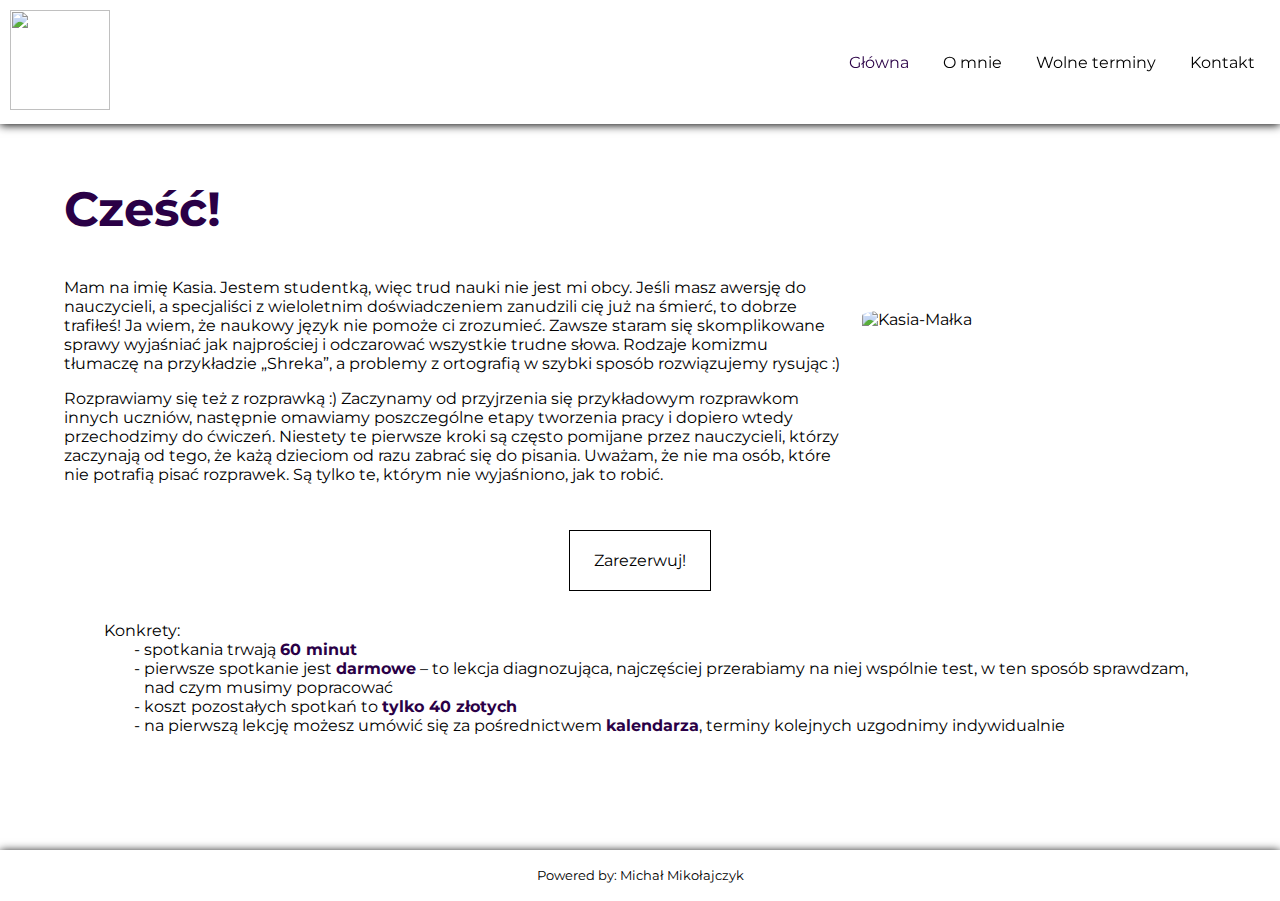
==== index.html @ e51d5c93 "Add files via upload" ====
<!DOCTYPE html>
<html lang="pl">
  <head>
    <meta charset="UTF-8" />
    <meta http-equiv="X-UA-Compatible" content="IE=edge" />
    <meta name="viewport" content="width=device-width, initial-scale=1.0" />
    <title>Katarzyna Małka</title>
    <link rel="stylesheet" href="./style.css" type="text/css" />
    <link rel="preconnect" href="https://fonts.googleapis.com" />
    <link rel="preconnect" href="https://fonts.gstatic.com" crossorigin />
    <link
      href="https://fonts.googleapis.com/css2?family=Montserrat:ital,wght@0,300;0,500;0,700;1,300;1,500;1,700&display=swap"
      rel="stylesheet"
    />
  </head>
  <body>
    <header class="header">
      <a href="index.html"><img src="./img/cat.jpg" class="header__logo" /></a>
      <div class="menu">
        <a class="menu__item menu__item--active" href="./index.html">Główna</a>
        <a class="menu__item" href="./o-mnie.html">O mnie</a>
        <a class="menu__item" href="./wolne-terminy.html">Wolne terminy</a>
        <a class="menu__item" href="./kontakt.html">Kontakt</a>
      </div>
    </header>
    <main class="main-content">
      <div class="hero">
        <div class="hero__text">
          <h2 class="heading">Cześć!</h2>
          <p>
            Mam na imię Kasia. Jestem studentką, więc trud nauki nie jest mi
            obcy. Jeśli masz awersję do nauczycieli, a specjaliści z wieloletnim
            doświadczeniem zanudzili cię już na śmierć, to dobrze trafiłeś! Ja
            wiem, że naukowy język nie pomoże ci zrozumieć. Zawsze staram się
            skomplikowane sprawy wyjaśniać jak najprościej i odczarować
            wszystkie trudne słowa. Rodzaje komizmu tłumaczę na przykładzie
            „Shreka”, a problemy z ortografią w szybki sposób rozwiązujemy
            rysując :)
          </p>
          <p>
            Rozprawiamy się też z rozprawką :) Zaczynamy od przyjrzenia się
            przykładowym rozprawkom innych uczniów, następnie omawiamy
            poszczególne etapy tworzenia pracy i dopiero wtedy przechodzimy do
            ćwiczeń. Niestety te pierwsze kroki są często pomijane przez
            nauczycieli, którzy zaczynają od tego, że każą dzieciom od razu
            zabrać się do pisania. Uważam, że nie ma osób, które nie potrafią
            pisać rozprawek. Są tylko te, którym nie wyjaśniono, jak to robić.
          </p>
        </div>
        <div class="hero__image-holder">
          <img class="hero__image" src="./img/prof.webp" alt="Kasia-Małka" />
        </div>
      </div>
      <div class="cta">
        <a class="cta__button" href="./wolne-terminy.html">Zarezerwuj!</a>
      </div>
      <div class="specifics">
        <ul class="specifics__list specifics__list--no-list-style">
          <li>
            Konkrety:
            <ul class="specifics__list">
              <li>spotkania trwają <span class="bold">60 minut</span></li>
              <li>
                pierwsze spotkanie jest <span class="bold">darmowe</span> – to
                lekcja diagnozująca, najczęściej przerabiamy na niej wspólnie
                test, w ten sposób sprawdzam, nad czym musimy popracować
              </li>
              <li>
                koszt pozostałych spotkań to
                <span class="bold">tylko 40 złotych</span>
              </li>
              <li>
                na pierwszą lekcję możesz umówić się za pośrednictwem
                <span class="bold">kalendarza</span>, terminy kolejnych
                uzgodnimy indywidualnie
              </li>
            </ul>
          </li>
        </ul>
      </div>
    </main>
    <footer class="footer">
      <div class="copyright">
        <p>
          Powered by:
          <a class="copyright__link" href="mailto:m.michal2003@gmail.com"
            >Michał Mikołajczyk</a
          >
        </p>
      </div>
    </footer>
  </body>
</html>
---- style.css ----
html{font-family:"Montserrat",sans-serif}body{margin:0}.bold{font-weight:700;color:#2a0046}a{text-decoration:none}.heading{font-size:3rem;color:#2a0046}.heading--center{text-align:center}.header{background-color:rgba(0,0,0,0);-webkit-backdrop-filter:blur(5px);backdrop-filter:blur(5px);display:flex;justify-content:space-between;align-items:center;padding:10px;position:fixed;width:calc(100% - 20px);box-shadow:0px 1px 9px}.header__logo{width:100px;height:100px}.menu__item{color:#000;margin:0 15px;transition:.5s}.menu__item--active{color:#2a0046}.menu__item:hover{color:#2a0046}.main-content{padding-top:140px;background-color:#fff;color:#000;min-height:calc(100vh - 190px)}.hero{width:90%;margin:auto;display:flex;align-items:center}.hero__text{width:70%}.hero__image-holder{width:30%;margin:20px}.hero__image{width:100%;border-radius:30% 1%}.cta{margin:30px 0}.cta__button{display:block;width:100px;text-align:center;color:#000;padding:20px;margin:0px auto;border:1px solid #000;transition:.5s}.cta__button:hover{background-color:#2a0046;color:#fff;border:1px solid #2a0046}.specifics{display:block;width:90%;margin:auto}.specifics__list{list-style-type:"- "}.specifics__list--no-list-style{list-style:none}.google-calendar{display:block;margin:auto}.footer{box-shadow:0px 1px 9px;padding:5px;font-size:.8em}.copyright{display:block;margin:0 auto;width:270px;text-align:center}.copyright__link{color:#000;transition:.5s}.copyright__link:hover{color:#2a0046}
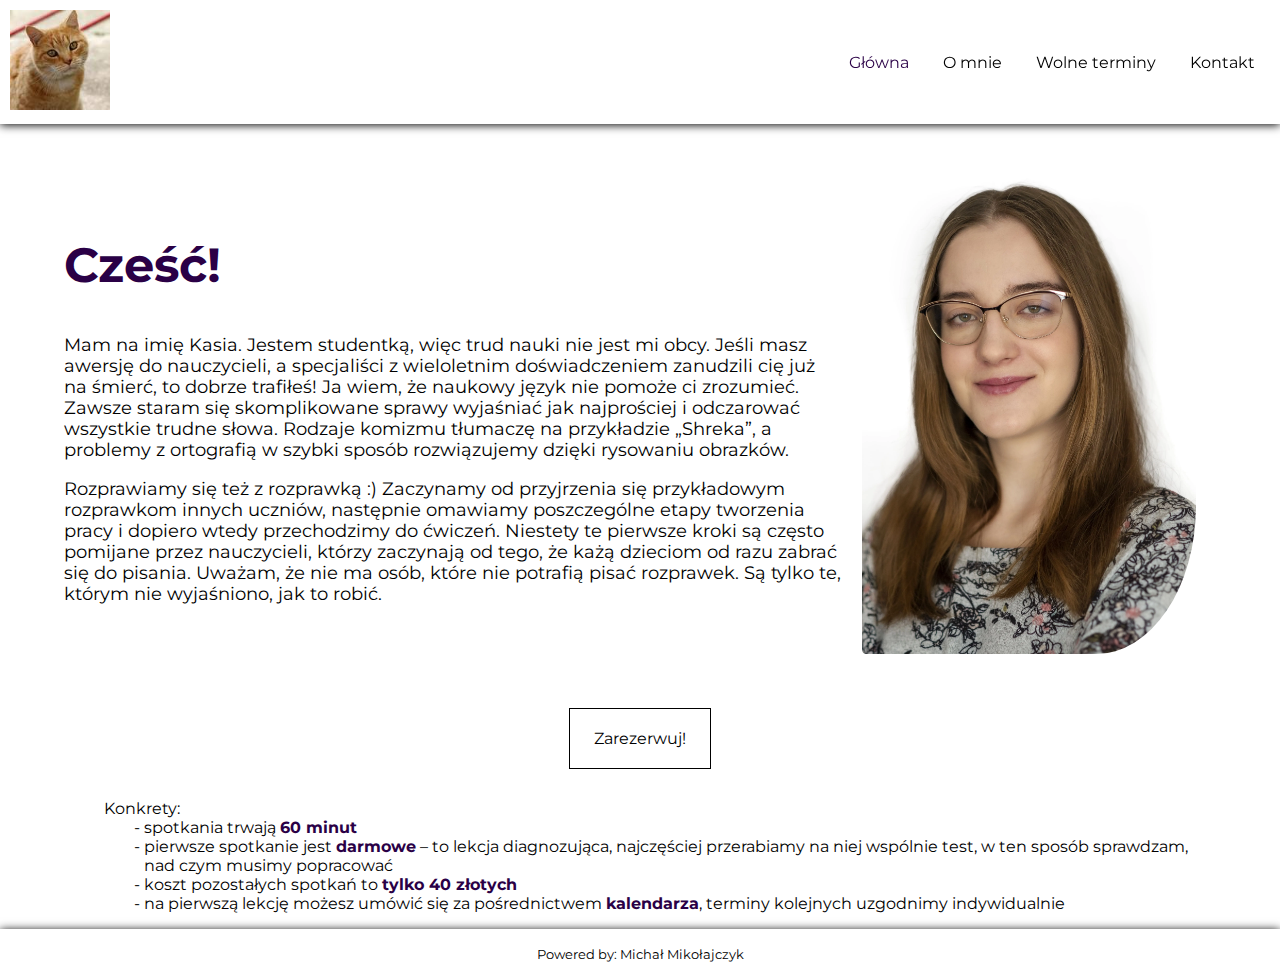
==== commit 5492cc12: "Add files via upload" ====
--- a/index.html
+++ b/index.html
@@ -15,9 +15,9 @@
   </head>
   <body>
     <header class="header">
-      <a href="index.html"><img src="./img/cat.jpg" class="header__logo" /></a>
+      <a href="./"><img src="./img/cat.jpg" class="header__logo" /></a>
       <div class="menu">
-        <a class="menu__item menu__item--active" href="./index.html">Główna</a>
+        <a class="menu__item menu__item--active" href="./">Główna</a>
         <a class="menu__item" href="./o-mnie.html">O mnie</a>
         <a class="menu__item" href="./wolne-terminy.html">Wolne terminy</a>
         <a class="menu__item" href="./kontakt.html">Kontakt</a>
@@ -27,7 +27,7 @@
       <div class="hero">
         <div class="hero__text">
           <h2 class="heading">Cześć!</h2>
-          <p>
+          <p class="text">
             Mam na imię Kasia. Jestem studentką, więc trud nauki nie jest mi
             obcy. Jeśli masz awersję do nauczycieli, a specjaliści z wieloletnim
             doświadczeniem zanudzili cię już na śmierć, to dobrze trafiłeś! Ja
@@ -35,9 +35,9 @@
             skomplikowane sprawy wyjaśniać jak najprościej i odczarować
             wszystkie trudne słowa. Rodzaje komizmu tłumaczę na przykładzie
             „Shreka”, a problemy z ortografią w szybki sposób rozwiązujemy
-            rysując :)
+            dzięki rysowaniu obrazków.
           </p>
-          <p>
+          <p class="text">
             Rozprawiamy się też z rozprawką :) Zaczynamy od przyjrzenia się
             przykładowym rozprawkom innych uczniów, następnie omawiamy
             poszczególne etapy tworzenia pracy i dopiero wtedy przechodzimy do
--- a/style.css
+++ b/style.css
@@ -1 +1 @@
-html{font-family:"Montserrat",sans-serif}body{margin:0}.bold{font-weight:700;color:#2a0046}a{text-decoration:none}.heading{font-size:3rem;color:#2a0046}.heading--center{text-align:center}.header{background-color:rgba(0,0,0,0);-webkit-backdrop-filter:blur(5px);backdrop-filter:blur(5px);display:flex;justify-content:space-between;align-items:center;padding:10px;position:fixed;width:calc(100% - 20px);box-shadow:0px 1px 9px}.header__logo{width:100px;height:100px}.menu__item{color:#000;margin:0 15px;transition:.5s}.menu__item--active{color:#2a0046}.menu__item:hover{color:#2a0046}.main-content{padding-top:140px;background-color:#fff;color:#000;min-height:calc(100vh - 190px)}.hero{width:90%;margin:auto;display:flex;align-items:center}.hero__text{width:70%}.hero__image-holder{width:30%;margin:20px}.hero__image{width:100%;border-radius:30% 1%}.cta{margin:30px 0}.cta__button{display:block;width:100px;text-align:center;color:#000;padding:20px;margin:0px auto;border:1px solid #000;transition:.5s}.cta__button:hover{background-color:#2a0046;color:#fff;border:1px solid #2a0046}.specifics{display:block;width:90%;margin:auto}.specifics__list{list-style-type:"- "}.specifics__list--no-list-style{list-style:none}.google-calendar{display:block;margin:auto}.footer{box-shadow:0px 1px 9px;padding:5px;font-size:.8em}.copyright{display:block;margin:0 auto;width:270px;text-align:center}.copyright__link{color:#000;transition:.5s}.copyright__link:hover{color:#2a0046}+html{font-family:"Montserrat",sans-serif}body{margin:0}.bold{font-weight:700;color:#2a0046}a{text-decoration:none}.heading{font-size:3rem;color:#2a0046}.heading--center{text-align:center}.text{font-size:1.1em}.header{background-color:rgba(0,0,0,0);-webkit-backdrop-filter:blur(5px);backdrop-filter:blur(5px);display:flex;justify-content:space-between;align-items:center;padding:10px;position:fixed;width:calc(100% - 20px);box-shadow:0px 1px 9px}.header__logo{width:100px;height:100px}.menu__item{color:#000;margin:0 15px;transition:.5s}.menu__item--active{color:#2a0046}.menu__item:hover{color:#2a0046}.main-content{padding-top:140px;background-color:#fff;color:#000;min-height:calc(100vh - 190px)}.hero{width:90%;margin:auto;display:flex;align-items:center}.hero__text{width:70%}.hero__image-holder{width:30%;margin:20px}.hero__image{width:100%;border-radius:30% 1%}.cta{margin:30px 0}.cta__button{display:block;width:100px;text-align:center;color:#000;padding:20px;margin:0px auto;border:1px solid #000;transition:.5s}.cta__button:hover{background-color:#2a0046;color:#fff;border:1px solid #2a0046}.specifics{display:block;width:90%;margin:auto}.specifics__list{list-style-type:"- "}.specifics__list--no-list-style{list-style:none}.google-calendar{display:block;margin:auto}.footer{box-shadow:0px 1px 9px;padding:5px;font-size:.8em}.copyright{display:block;margin:0 auto;width:270px;text-align:center}.copyright__link{color:#000;transition:.5s}.copyright__link:hover{color:#2a0046}